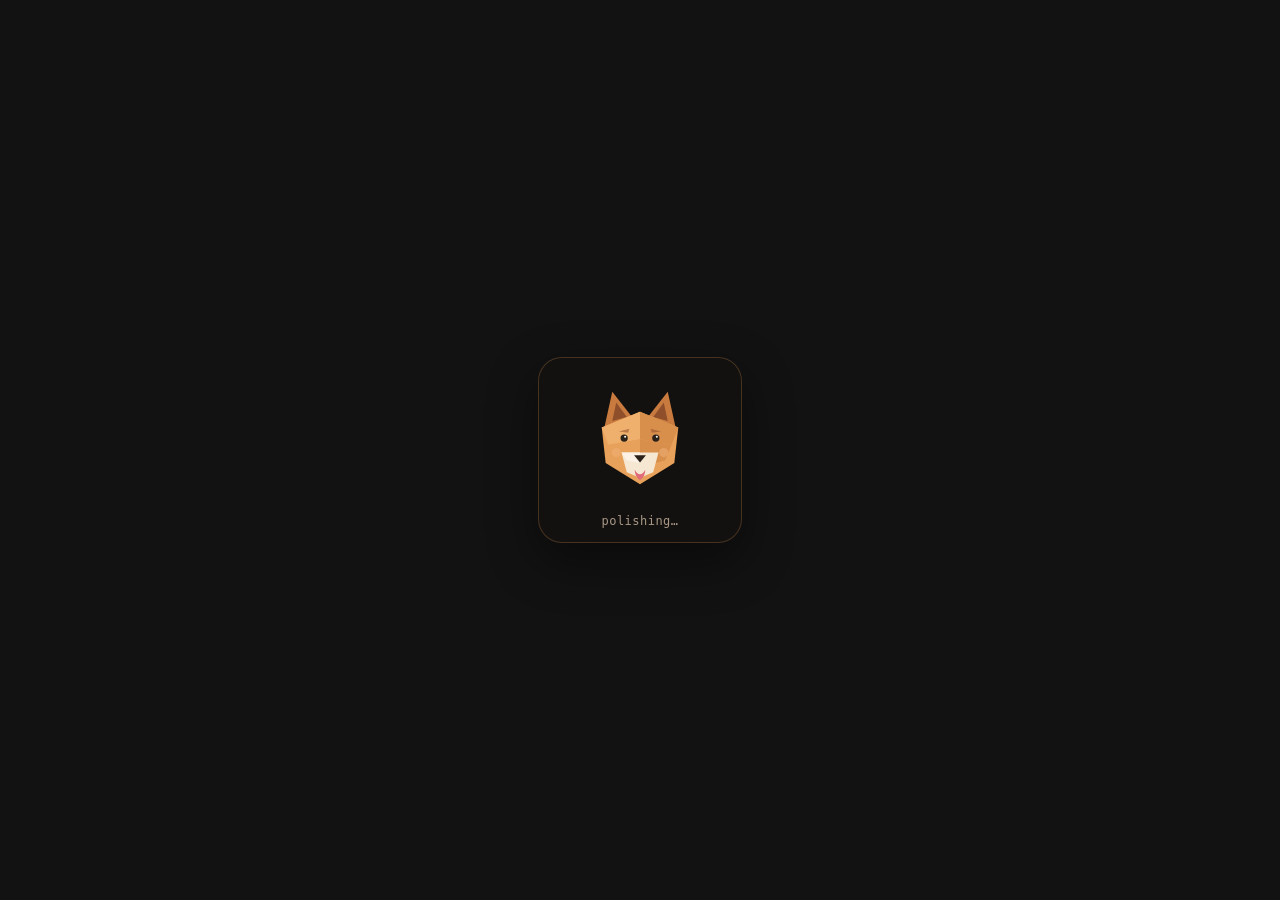
==== src/overlay.html @ 68435ae6 "chore: scaffold Refiny docs and Rust/Tauri skeleton Add the MIT-licensed project documentation (whit" ====
<!doctype html>
<html lang="en">
  <head>
    <meta charset="utf-8" />
    <meta name="viewport" content="width=device-width, initial-scale=1" />
    <title>Refiny</title>
    <link rel="stylesheet" href="styles.css" />
  </head>
  <body class="overlay-body">
    <div class="mascot-card" id="card" data-state="working">
      <svg class="mascot" viewBox="0 0 200 200" role="img" aria-label="Low-poly corgi mascot">
        <polygon class="ear ear-left" points="46,78 58,24 88,62" fill="#c97b3f" />
        <polygon points="58,68 64,40 80,62" fill="#8f4f2a" />
        <polygon class="ear ear-right" points="154,78 142,24 112,62" fill="#c97b3f" />
        <polygon points="142,68 136,40 120,62" fill="#8f4f2a" />

        <polygon points="42,78 100,54 158,78 152,132 100,164 48,132" fill="#e8a15b" />
        <polygon points="42,78 100,54 100,96 52,104" fill="#f0b06d" />
        <polygon points="158,78 100,54 100,96 148,104" fill="#d98f4c" />
        <polygon points="52,104 100,96 100,138 62,128" fill="#e8a15b" />
        <polygon points="148,104 100,96 100,138 138,128" fill="#d98f4c" />

        <polygon points="72,116 128,116 120,146 100,154 80,146" fill="#f6e7d3" />
        <polygon points="72,116 100,116 100,132 80,128" fill="#fbf1e4" />
        <polygon points="91,120 109,120 100,131" fill="#2b211b" />

        <circle cx="76" cy="94" r="5.5" fill="#2b211b" />
        <circle cx="124" cy="94" r="5.5" fill="#2b211b" />
        <circle cx="77.5" cy="92" r="1.6" fill="#fff7ee" />
        <circle cx="125.5" cy="92" r="1.6" fill="#fff7ee" />

        <polygon points="68,84 84,80 82,86" fill="#8f4f2a" opacity="0.55" />
        <polygon points="132,84 116,80 118,86" fill="#8f4f2a" opacity="0.55" />

        <circle cx="64" cy="116" r="7" fill="#f2b27a" opacity="0.5" />
        <circle cx="136" cy="116" r="7" fill="#f2b27a" opacity="0.5" />

        <path
          class="tongue"
          d="M92 142 Q100 156 108 142 Q108 152 100 158 Q92 152 92 142Z"
          fill="#e06c7a"
        />
      </svg>
      <p class="overlay-label" id="label">polishing…</p>
    </div>

    <script src="overlay.js"></script>
  </body>
</html>
---- src/styles.css ----
:root {
  color-scheme: dark;
  --bg: #14110f;
  --panel: #1d1916;
  --panel-2: #25201b;
  --line: #332b24;
  --text: #f2e9df;
  --muted: #a89887;
  --accent: #e8a15b;
  --accent-2: #f6c98f;
  --danger: #e06c5a;
  --ok: #8fbf7f;
  --mono: "Cascadia Code", "SFMono-Regular", Consolas, monospace;
  --sans: "Segoe UI", system-ui, -apple-system, sans-serif;
}

* {
  box-sizing: border-box;
}

html,
body {
  margin: 0;
  min-height: 100%;
}

body {
  background: radial-gradient(1200px 600px at 15% -10%, #2a211a 0%, var(--bg) 55%);
  color: var(--text);
  font-family: var(--sans);
  -webkit-font-smoothing: antialiased;
}

.shell {
  max-width: 780px;
  margin: 0 auto;
  padding: 48px 28px 32px;
  display: grid;
  gap: 18px;
}

.masthead {
  display: flex;
  align-items: flex-start;
  justify-content: space-between;
  gap: 16px;
  margin-bottom: 6px;
}

.brand {
  display: flex;
  align-items: center;
  gap: 14px;
}

.brand-mark {
  width: 46px;
  height: 46px;
  display: grid;
  place-items: center;
  border-radius: 14px;
  background: linear-gradient(145deg, var(--accent-2), var(--accent));
  color: #1a1410;
  font-family: var(--mono);
  font-size: 24px;
  font-weight: 700;
  box-shadow: 0 8px 24px rgba(232, 161, 91, 0.18);
}

h1 {
  margin: 0;
  font-size: 28px;
  letter-spacing: -0.02em;
}

.tagline {
  margin: 2px 0 0;
  color: var(--muted);
  font-size: 14px;
}

.badge {
  padding: 5px 9px;
  border: 1px solid var(--line);
  border-radius: 999px;
  color: var(--muted);
  font-family: var(--mono);
  font-size: 11px;
  letter-spacing: 0.06em;
  text-transform: uppercase;
  white-space: nowrap;
}

.card {
  background: var(--panel);
  border: 1px solid var(--line);
  border-radius: 16px;
  padding: 20px;
}

.status-card {
  padding: 8px 20px;
}

.status-row {
  display: flex;
  align-items: center;
  justify-content: space-between;
  gap: 18px;
  padding: 13px 0;
  border-bottom: 1px solid var(--line);
}

.status-row:last-of-type {
  border-bottom: none;
}

.label {
  color: var(--muted);
  font-family: var(--mono);
  font-size: 12px;
  letter-spacing: 0.04em;
  text-transform: uppercase;
}

.value {
  font-size: 14px;
  text-align: right;
  overflow-wrap: anywhere;
}

kbd {
  padding: 3px 8px;
  border: 1px solid var(--line);
  border-bottom-width: 2px;
  border-radius: 6px;
  background: var(--panel-2);
  color: var(--accent-2);
  font-family: var(--mono);
  font-size: 12px;
}

.section-heading {
  display: flex;
  align-items: baseline;
  justify-content: space-between;
  gap: 12px;
}

h2 {
  margin: 0 0 4px;
  font-size: 16px;
  letter-spacing: -0.01em;
}

.hint {
  margin: 0;
  color: var(--muted);
  font-size: 13px;
  line-height: 1.5;
}

.config-path {
  margin: 10px 0 12px;
  font-family: var(--mono);
  font-size: 11px;
  overflow-wrap: anywhere;
}

textarea {
  width: 100%;
  margin-top: 14px;
  padding: 12px 14px;
  border: 1px solid var(--line);
  border-radius: 10px;
  background: #120f0d;
  color: var(--text);
  font-family: var(--sans);
  font-size: 14px;
  line-height: 1.55;
  resize: vertical;
}

textarea:focus-visible,
button:focus-visible {
  outline: 2px solid var(--accent);
  outline-offset: 2px;
}

.actions {
  display: flex;
  align-items: center;
  gap: 14px;
  margin-top: 12px;
}

button.primary {
  padding: 10px 16px;
  border: none;
  border-radius: 10px;
  background: linear-gradient(145deg, var(--accent-2), var(--accent));
  color: #1a1410;
  font-family: var(--sans);
  font-size: 14px;
  font-weight: 650;
  cursor: pointer;
  transition: filter 120ms ease, transform 120ms ease;
}

button.primary:hover:not(:disabled) {
  filter: brightness(1.05);
}

button.primary:active:not(:disabled) {
  transform: translateY(1px);
}

button.primary:disabled {
  cursor: progress;
  opacity: 0.55;
}

.result-status {
  color: var(--muted);
  font-family: var(--mono);
  font-size: 12px;
}

.result-status.error,
.warn {
  color: var(--danger);
}

.output {
  margin: 14px 0 0;
  padding: 14px;
  border: 1px solid var(--line);
  border-radius: 10px;
  background: #120f0d;
  color: var(--text);
  font-family: var(--sans);
  font-size: 14px;
  line-height: 1.6;
  white-space: pre-wrap;
  overflow-wrap: anywhere;
}

footer {
  display: flex;
  flex-wrap: wrap;
  justify-content: space-between;
  gap: 8px 20px;
  padding: 4px 2px;
  color: var(--muted);
  font-size: 12px;
}

code {
  font-family: var(--mono);
  font-size: 11px;
  color: var(--accent-2);
}

/* Overlay window */

.overlay-body {
  background: transparent;
  height: 100vh;
  display: grid;
  place-items: center;
  overflow: hidden;
  user-select: none;
  cursor: default;
}

.mascot-card {
  width: 204px;
  padding: 18px 14px 14px;
  border: 1px solid rgba(232, 161, 91, 0.24);
  border-radius: 24px;
  background: rgba(20, 17, 15, 0.94);
  box-shadow: 0 18px 50px rgba(0, 0, 0, 0.45);
  text-align: center;
  backdrop-filter: blur(8px);
  transition: border-color 160ms ease;
}

.mascot {
  display: block;
  width: 132px;
  height: 132px;
  margin: 0 auto;
}

.overlay-label {
  margin: 6px 0 0;
  color: var(--muted);
  font-family: var(--mono);
  font-size: 12px;
  letter-spacing: 0.04em;
}

.mascot-card[data-state="working"] .mascot {
  animation: bob 1.15s ease-in-out infinite;
}

.mascot-card[data-state="working"] .ear-left {
  animation: ear-left 1.15s ease-in-out infinite;
  transform-box: fill-box;
  transform-origin: 50% 100%;
}

.mascot-card[data-state="working"] .ear-right {
  animation: ear-right 1.15s ease-in-out infinite;
  transform-box: fill-box;
  transform-origin: 50% 100%;
}

.mascot-card[data-state="working"] .tongue {
  animation: tongue 1.15s ease-in-out infinite;
  transform-box: fill-box;
  transform-origin: 50% 0%;
}

.mascot-card[data-state="success"] {
  border-color: rgba(143, 191, 127, 0.5);
}

.mascot-card[data-state="success"] .overlay-label {
  color: var(--ok);
}

.mascot-card[data-state="error"] {
  border-color: rgba(224, 108, 90, 0.55);
}

.mascot-card[data-state="error"] .overlay-label {
  color: var(--danger);
}

.mascot-card[data-state="error"] .mascot {
  animation: tilt 380ms ease-in-out;
}

@keyframes bob {
  0%,
  100% {
    transform: translateY(0);
  }
  50% {
    transform: translateY(-7px);
  }
}

@keyframes ear-left {
  0%,
  100% {
    transform: rotate(0deg);
  }
  50% {
    transform: rotate(-4deg);
  }
}

@keyframes ear-right {
  0%,
  100% {
    transform: rotate(0deg);
  }
  50% {
    transform: rotate(4deg);
  }
}

@keyframes tongue {
  0%,
  100% {
    transform: scaleY(1);
  }
  50% {
    transform: scaleY(0.82);
  }
}

@keyframes tilt {
  0%,
  100% {
    transform: rotate(0deg);
  }
  30% {
    transform: rotate(-5deg);
  }
  70% {
    transform: rotate(4deg);
  }
}

@media (prefers-reduced-motion: reduce) {
  .mascot,
  .ear,
  .tongue {
    animation: none !important;
  }
}
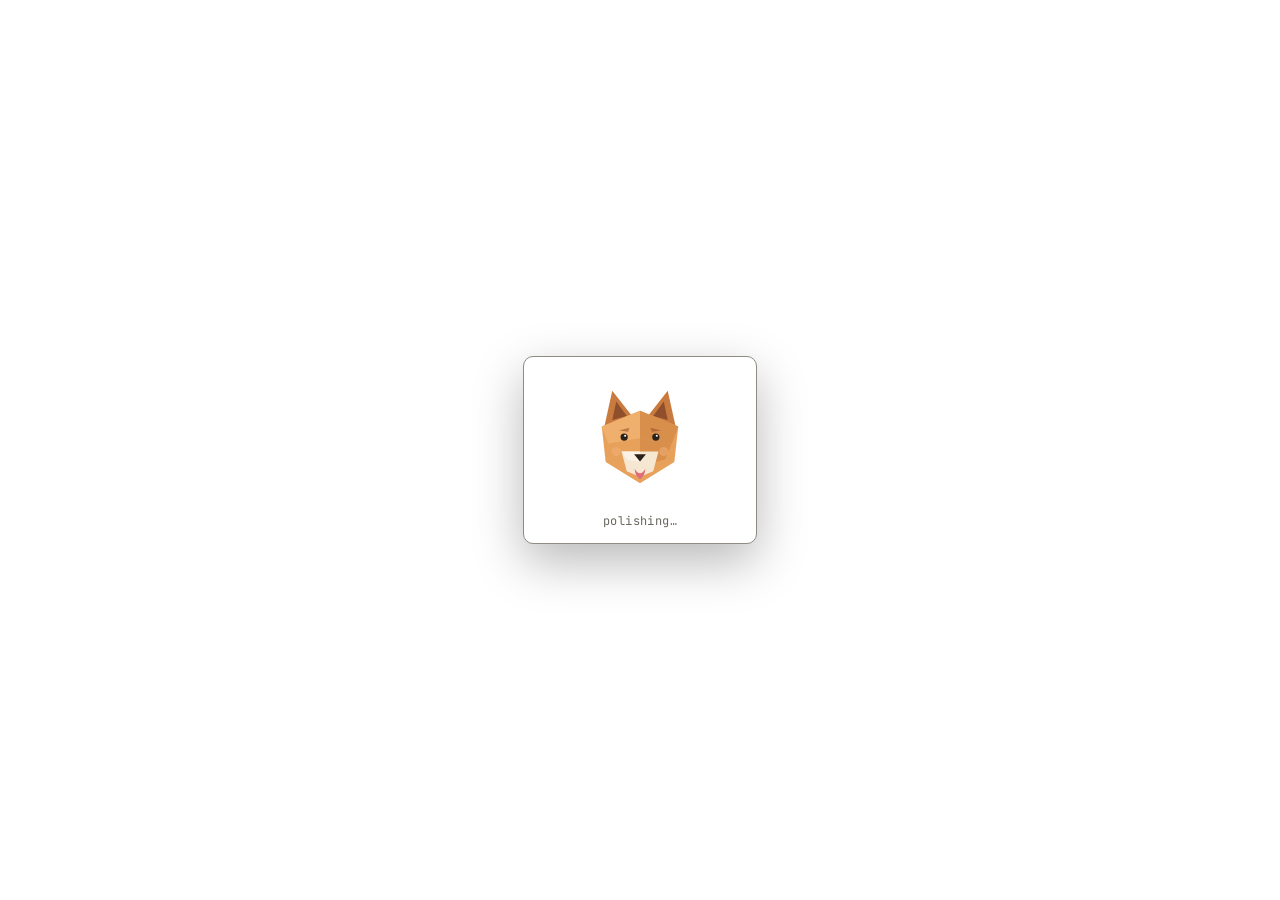
==== commit 6a8f3176: "feat: restyle the settings window as a marked-up proof sheet The window read as a generic preference" ====
--- a/src/overlay.html
+++ b/src/overlay.html
@@ -4,7 +4,8 @@
     <meta charset="utf-8" />
     <meta name="viewport" content="width=device-width, initial-scale=1" />
     <title>Refiny</title>
-    <link rel="stylesheet" href="styles.css" />
+    <link rel="stylesheet" href="tokens.css" />
+    <link rel="stylesheet" href="overlay.css" />
   </head>
   <body class="overlay-body">
     <div class="mascot-card" id="card" data-state="working">
--- a/src/tokens.css
+++ b/src/tokens.css
@@ -0,0 +1,106 @@
+/* Tokens: the single source of truth for the Marginalia world.
+ *
+ * Two themes follow the OS. Every colour a component uses is named here by
+ * role, never by appearance, so the light theme is a substitution rather than
+ * a second stylesheet.
+ *
+ * The world: a marked-up proof sheet. Chalk ground, graphite rules, a lime
+ * highlighter used as the mark of the active thing, and correction red for
+ * what is wrong. Ink is warm black, never pure.
+ */
+
+@font-face {
+  font-family: "Bricolage Grotesque";
+  src: url("fonts/bricolage-latin.woff2") format("woff2");
+  font-weight: 400 800;
+  font-style: normal;
+  font-display: swap;
+}
+
+@font-face {
+  font-family: "JetBrains Mono";
+  src: url("fonts/jetbrains-mono-latin.woff2") format("woff2");
+  font-weight: 400 700;
+  font-style: normal;
+  font-display: swap;
+}
+
+:root {
+  /* Type voice: one grotesque for prose, one mono for values. The mono is not
+   * decoration, it marks anything that is a value you could retype: URLs,
+   * model names, keys, env vars, paths, statuses. */
+  --font-sans: "Bricolage Grotesque", "Segoe UI", system-ui, sans-serif;
+  --font-mono: "JetBrains Mono", "Cascadia Code", Consolas, monospace;
+
+  /* Ink scale. Warm, never pure black. Every step still clears 4.5:1 on
+   * the ground, so the quietest label is quiet, not unreadable. */
+  --ink: #1b1b1b;
+  --ink-2: #4a4844;
+  --ink-3: #6b6861;
+  --ink-4: #736f68;
+
+  /* Light theme surfaces: chalk paper. */
+  --ground: #fafaf8;
+  --surface: #ffffff;
+  --surface-sunk: #f4f3ef;
+  --rule: #c9c6bd;
+  --rule-strong: #8f8b82;
+  --rule-soft: #eceae4;
+
+  /* The marks. Lime is the highlighter: it marks the active thing, nothing
+   * else. Red is correction: errors and removal, never decoration. */
+  --mark: #d8f32b;
+  --mark-ink: #1b1b1b;
+  --correction: #c2291f;
+  --correction-soft: #fdeceb;
+  --verified: #1f7a3d;
+
+  /* The only elevation in the product, for the floating overlay card. */
+  --shadow-float: 0 18px 50px rgb(0 0 0 / 28%);
+
+  /* Shape. One system: 2px on inline marks, 4px on fields and buttons, 10px
+   * only on the container. No other radii exist. */
+  --radius-mark: 2px;
+  --radius-control: 4px;
+  --radius-container: 10px;
+
+  /* Spacing, on a 4px rhythm. */
+  --s-1: 4px;
+  --s-2: 8px;
+  --s-3: 12px;
+  --s-4: 16px;
+  --s-5: 22px;
+  --s-6: 30px;
+  --s-7: 40px;
+
+  /* Motion. One authored curve, and a stepped variant for the pixel mascot. */
+  --ease-out: cubic-bezier(0.22, 1, 0.36, 1);
+  --dur-quick: 120ms;
+  --dur-base: 200ms;
+
+  color-scheme: light dark;
+}
+
+@media (prefers-color-scheme: dark) {
+  :root {
+    /* Dark theme: ink ground, chalk text. The highlighter stays the same hue
+     * but drops in value so it does not glare against a dark field. */
+    --ink: #f2f1ec;
+    --ink-2: #b8b5ad;
+    --ink-3: #8b8880;
+    --ink-4: #8a877f;
+
+    --ground: #16150f;
+    --surface: #1e1d16;
+    --surface-sunk: #12110c;
+    --rule: #3a3830;
+    --rule-strong: #6c6960;
+    --rule-soft: #2a2822;
+
+    --mark: #cbe32c;
+    --mark-ink: #16150f;
+    --correction: #f0736a;
+    --correction-soft: #2b1a18;
+    --verified: #7fce9b;
+  }
+}
--- a/src/overlay.css
+++ b/src/overlay.css
@@ -0,0 +1,154 @@
+/* The overlay window.
+ *
+ * Separate from the settings sheet because it is a separate surface: a small
+ * floating card with the mascot. It spends the same tokens.
+ */
+
+html,
+body {
+  height: 100%;
+  margin: 0;
+}
+
+body {
+  display: grid;
+  place-items: center;
+  overflow: hidden;
+  background: transparent;
+  color: var(--ink);
+  font-family: var(--font-sans);
+  -webkit-font-smoothing: antialiased;
+  user-select: none;
+  cursor: default;
+}
+
+.mascot-card {
+  width: 204px;
+  padding: 18px 14px 14px;
+  border: 1px solid var(--rule-strong);
+  border-radius: var(--radius-container);
+  background: var(--surface);
+  box-shadow: var(--shadow-float);
+  text-align: center;
+  transition: border-color var(--dur-base) var(--ease-out);
+}
+
+.mascot {
+  display: block;
+  width: 132px;
+  height: 132px;
+  margin: 0 auto;
+}
+
+.overlay-label {
+  margin: 6px 0 0;
+  color: var(--ink-3);
+  font-family: var(--font-mono);
+  font-size: 12px;
+  letter-spacing: 0.04em;
+}
+
+.mascot-card[data-state="working"] .mascot {
+  animation: bob 1.15s ease-in-out infinite;
+}
+
+.mascot-card[data-state="working"] .ear-left {
+  animation: ear-left 1.15s ease-in-out infinite;
+  transform-box: fill-box;
+  transform-origin: 50% 100%;
+}
+
+.mascot-card[data-state="working"] .ear-right {
+  animation: ear-right 1.15s ease-in-out infinite;
+  transform-box: fill-box;
+  transform-origin: 50% 100%;
+}
+
+.mascot-card[data-state="working"] .tongue {
+  animation: tongue 1.15s ease-in-out infinite;
+  transform-box: fill-box;
+  transform-origin: 50% 0%;
+}
+
+.mascot-card[data-state="success"] {
+  border-color: var(--verified);
+}
+
+.mascot-card[data-state="success"] .overlay-label {
+  color: var(--verified);
+}
+
+.mascot-card[data-state="error"] {
+  border-color: var(--correction);
+}
+
+.mascot-card[data-state="error"] .overlay-label {
+  color: var(--correction);
+}
+
+.mascot-card[data-state="error"] .mascot {
+  animation: tilt 380ms var(--ease-out);
+}
+
+@keyframes bob {
+  0%,
+  100% {
+    transform: translateY(0);
+  }
+  50% {
+    transform: translateY(-7px);
+  }
+}
+
+@keyframes ear-left {
+  0%,
+  100% {
+    transform: rotate(0deg);
+  }
+  50% {
+    transform: rotate(-4deg);
+  }
+}
+
+@keyframes ear-right {
+  0%,
+  100% {
+    transform: rotate(0deg);
+  }
+  50% {
+    transform: rotate(4deg);
+  }
+}
+
+@keyframes tongue {
+  0%,
+  100% {
+    transform: scaleY(1);
+  }
+  50% {
+    transform: scaleY(0.82);
+  }
+}
+
+@keyframes tilt {
+  0%,
+  100% {
+    transform: rotate(0deg);
+  }
+  30% {
+    transform: rotate(-5deg);
+  }
+  70% {
+    transform: rotate(4deg);
+  }
+}
+
+@media (prefers-reduced-motion: reduce) {
+  .mascot-card,
+  .mascot,
+  .ear,
+  .tongue {
+    animation: none !important;
+    transition: none !important;
+  }
+}
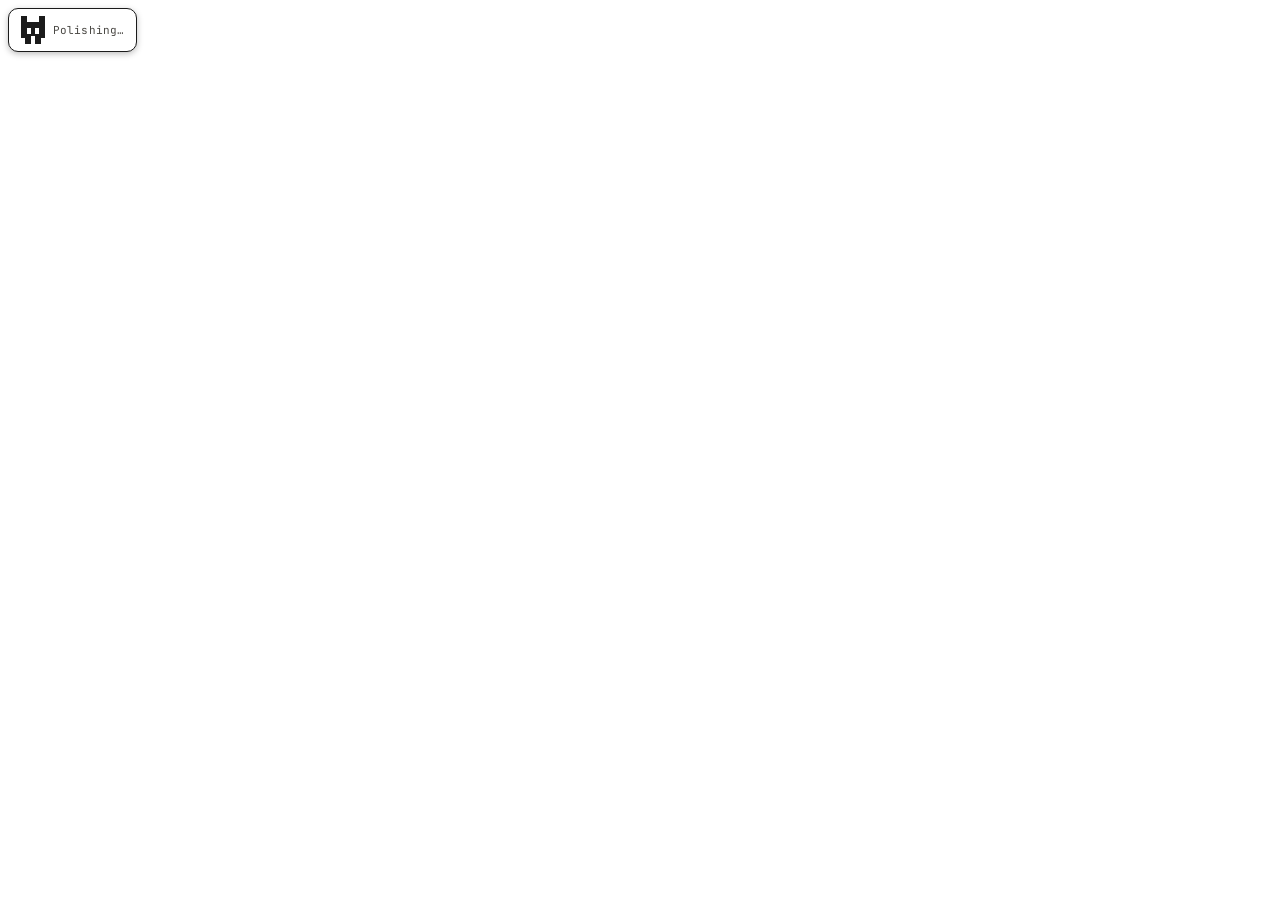
==== commit 1d3352e7: "feat: put the waiting pill beside the pointer The overlay was a 240x260 card centred on the screen s" ====
--- a/src/overlay.html
+++ b/src/overlay.html
@@ -8,41 +8,28 @@
     <link rel="stylesheet" href="overlay.css" />
   </head>
   <body class="overlay-body">
-    <div class="mascot-card" id="card" data-state="working">
-      <svg class="mascot" viewBox="0 0 200 200" role="img" aria-label="Low-poly corgi mascot">
-        <polygon class="ear ear-left" points="46,78 58,24 88,62" fill="#c97b3f" />
-        <polygon points="58,68 64,40 80,62" fill="#8f4f2a" />
-        <polygon class="ear ear-right" points="154,78 142,24 112,62" fill="#c97b3f" />
-        <polygon points="142,68 136,40 120,62" fill="#8f4f2a" />
-
-        <polygon points="42,78 100,54 158,78 152,132 100,164 48,132" fill="#e8a15b" />
-        <polygon points="42,78 100,54 100,96 52,104" fill="#f0b06d" />
-        <polygon points="158,78 100,54 100,96 148,104" fill="#d98f4c" />
-        <polygon points="52,104 100,96 100,138 62,128" fill="#e8a15b" />
-        <polygon points="148,104 100,96 100,138 138,128" fill="#d98f4c" />
-
-        <polygon points="72,116 128,116 120,146 100,154 80,146" fill="#f6e7d3" />
-        <polygon points="72,116 100,116 100,132 80,128" fill="#fbf1e4" />
-        <polygon points="91,120 109,120 100,131" fill="#2b211b" />
-
-        <circle cx="76" cy="94" r="5.5" fill="#2b211b" />
-        <circle cx="124" cy="94" r="5.5" fill="#2b211b" />
-        <circle cx="77.5" cy="92" r="1.6" fill="#fff7ee" />
-        <circle cx="125.5" cy="92" r="1.6" fill="#fff7ee" />
-
-        <polygon points="68,84 84,80 82,86" fill="#8f4f2a" opacity="0.55" />
-        <polygon points="132,84 116,80 118,86" fill="#8f4f2a" opacity="0.55" />
-
-        <circle cx="64" cy="116" r="7" fill="#f2b27a" opacity="0.5" />
-        <circle cx="136" cy="116" r="7" fill="#f2b27a" opacity="0.5" />
-
-        <path
-          class="tongue"
-          d="M92 142 Q100 156 108 142 Q108 152 100 158 Q92 152 92 142Z"
-          fill="#e06c7a"
-        />
+    <div class="pill" id="pill" data-state="working" role="status" aria-live="polite">
+      <svg
+        class="mascot"
+        viewBox="2 1 12 14"
+        shape-rendering="crispEdges"
+        aria-hidden="true"
+        focusable="false"
+      >
+        <g class="mascot-body">
+          <rect x="2" y="1" width="3" height="3" />
+          <rect x="11" y="1" width="3" height="3" />
+          <rect x="2" y="4" width="12" height="8" />
+          <rect x="4" y="12" width="3" height="3" />
+          <rect x="9" y="12" width="3" height="3" />
+        </g>
+        <g class="mascot-eye">
+          <rect x="5" y="7" width="2" height="3" />
+          <rect x="9" y="7" width="2" height="3" />
+        </g>
+        <rect class="mascot-mouth" x="7" y="11" width="2" height="1" />
       </svg>
-      <p class="overlay-label" id="label">polishing…</p>
+      <span class="label" id="label">Polishing…</span>
     </div>
 
     <script src="overlay.js"></script>
--- a/src/tokens.css
+++ b/src/tokens.css
@@ -55,8 +55,10 @@
   --correction-soft: #fdeceb;
   --verified: #1f7a3d;
 
-  /* The only elevation in the product, for the floating overlay card. */
-  --shadow-float: 0 18px 50px rgb(0 0 0 / 28%);
+  /* The only elevation in the product, for the waiting pill. It is deliberately
+   * tight: the window that carries it is transparent, and a wide blur would be
+   * cut flat by the window edge. */
+  --shadow-float: 0 2px 6px rgb(0 0 0 / 26%);
 
   /* Shape. One system: 2px on inline marks, 4px on fields and buttons, 10px
    * only on the container. No other radii exist. */
@@ -77,6 +79,9 @@
   --ease-out: cubic-bezier(0.22, 1, 0.36, 1);
   --dur-quick: 120ms;
   --dur-base: 200ms;
+  /* The waiting pill is the only surface that loops. This is the rhythm of its
+   * bob and its blink, not a component duration, and nothing else uses it. */
+  --dur-loop: 1200ms;
 
   color-scheme: light dark;
 }
--- a/src/overlay.css
+++ b/src/overlay.css
@@ -1,8 +1,14 @@
 /* The overlay window.
  *
- * Separate from the settings sheet because it is a separate surface: a small
- * floating card with the mascot. It spends the same tokens.
+ * A pill that sits beside the pointer for the length of one polish action. It
+ * spends the same tokens as the settings window, and it is the only place in
+ * the product that loops: a status cue that is waiting has to show that it is
+ * still moving.
  */
+
+* {
+  box-sizing: border-box;
+}
 
 html,
 body {
@@ -11,8 +17,11 @@
 }
 
 body {
-  display: grid;
-  place-items: center;
+  display: flex;
+  align-items: flex-start;
+  /* The window is larger than the pill so the shadow has room to fall. The
+   * placement maths in `src-tauri/src/overlay.rs` assumes this margin. */
+  padding: var(--s-2);
   overflow: hidden;
   background: transparent;
   color: var(--ink);
@@ -22,72 +31,80 @@
   cursor: default;
 }
 
-.mascot-card {
-  width: 204px;
-  padding: 18px 14px 14px;
-  border: 1px solid var(--rule-strong);
+.pill {
+  position: relative;
+  display: flex;
+  align-items: center;
+  gap: var(--s-2);
+  height: 44px;
+  max-width: 240px;
+  padding: 0 12px;
+  border: 1px solid var(--ink);
   border-radius: var(--radius-container);
   background: var(--surface);
   box-shadow: var(--shadow-float);
-  text-align: center;
-  transition: border-color var(--dur-base) var(--ease-out);
+  overflow: hidden;
 }
 
+/* The mascot is the art's own bounding box at 2x: 8 units wide, 12 tall on the
+ * 16-unit grid, cropped so the pill's padding is the only space beside it.
+ * `shape-rendering` keeps the edges on device pixels at fractional scaling
+ * instead of smearing them. */
 .mascot {
-  display: block;
-  width: 132px;
-  height: 132px;
-  margin: 0 auto;
+  flex: none;
+  width: 24px;
+  height: 28px;
 }
 
-.overlay-label {
-  margin: 6px 0 0;
-  color: var(--ink-3);
-  font-family: var(--font-mono);
-  font-size: 12px;
-  letter-spacing: 0.04em;
+.mascot-body {
+  fill: var(--ink);
 }
 
-.mascot-card[data-state="working"] .mascot {
-  animation: bob 1.15s ease-in-out infinite;
+.mascot-eye,
+.mascot-mouth {
+  fill: var(--surface);
 }
 
-.mascot-card[data-state="working"] .ear-left {
-  animation: ear-left 1.15s ease-in-out infinite;
-  transform-box: fill-box;
-  transform-origin: 50% 100%;
+.label {
+  width: fit-content;
+  max-width: 168px;
+  color: var(--ink-2);
+  font-family: var(--font-mono);
+  font-size: 11px;
+  line-height: 1.35;
+  letter-spacing: 0.01em;
+  overflow: hidden;
+  display: -webkit-box;
+  -webkit-line-clamp: 2;
+  -webkit-box-orient: vertical;
 }
 
-.mascot-card[data-state="working"] .ear-right {
-  animation: ear-right 1.15s ease-in-out infinite;
-  transform-box: fill-box;
-  transform-origin: 50% 100%;
+/* Working is the creature itself: it bobs on the spot and, every third loop,
+ * blinks. The eyes vanish into the body for a frame, which is what closed pixel
+ * eyes look like. Nothing else moves; a progress bar would promise a length
+ * this wait does not have. */
+.pill[data-state="working"] .mascot {
+  animation: bob var(--dur-loop) steps(2, end) infinite;
 }
 
-.mascot-card[data-state="working"] .tongue {
-  animation: tongue 1.15s ease-in-out infinite;
-  transform-box: fill-box;
-  transform-origin: 50% 0%;
+.pill[data-state="working"] .mascot-eye {
+  animation: blink calc(3 * var(--dur-loop)) linear infinite;
 }
 
-.mascot-card[data-state="success"] {
+.pill[data-state="success"] {
   border-color: var(--verified);
 }
 
-.mascot-card[data-state="success"] .overlay-label {
+.pill[data-state="success"] .label {
   color: var(--verified);
 }
 
-.mascot-card[data-state="error"] {
+.pill[data-state="error"] {
   border-color: var(--correction);
 }
 
-.mascot-card[data-state="error"] .overlay-label {
+.pill[data-state="error"] .label {
   color: var(--correction);
-}
-
-.mascot-card[data-state="error"] .mascot {
-  animation: tilt 380ms var(--ease-out);
 }
 
 @keyframes bob {
@@ -96,59 +113,28 @@
     transform: translateY(0);
   }
   50% {
-    transform: translateY(-7px);
+    transform: translateY(-2px);
   }
 }
 
-@keyframes ear-left {
+@keyframes blink {
   0%,
+  91%,
   100% {
-    transform: rotate(0deg);
+    opacity: 1;
   }
-  50% {
-    transform: rotate(-4deg);
-  }
-}
-
-@keyframes ear-right {
-  0%,
-  100% {
-    transform: rotate(0deg);
-  }
-  50% {
-    transform: rotate(4deg);
-  }
-}
-
-@keyframes tongue {
-  0%,
-  100% {
-    transform: scaleY(1);
-  }
-  50% {
-    transform: scaleY(0.82);
-  }
-}
-
-@keyframes tilt {
-  0%,
-  100% {
-    transform: rotate(0deg);
-  }
-  30% {
-    transform: rotate(-5deg);
-  }
-  70% {
-    transform: rotate(4deg);
+  92%,
+  96% {
+    opacity: 0;
   }
 }
 
 @media (prefers-reduced-motion: reduce) {
-  .mascot-card,
-  .mascot,
-  .ear,
-  .tongue {
-    animation: none !important;
-    transition: none !important;
+  *,
+  *::before,
+  *::after {
+    animation-duration: 0.01ms !important;
+    animation-iteration-count: 1 !important;
+    transition-duration: 0.01ms !important;
   }
 }
